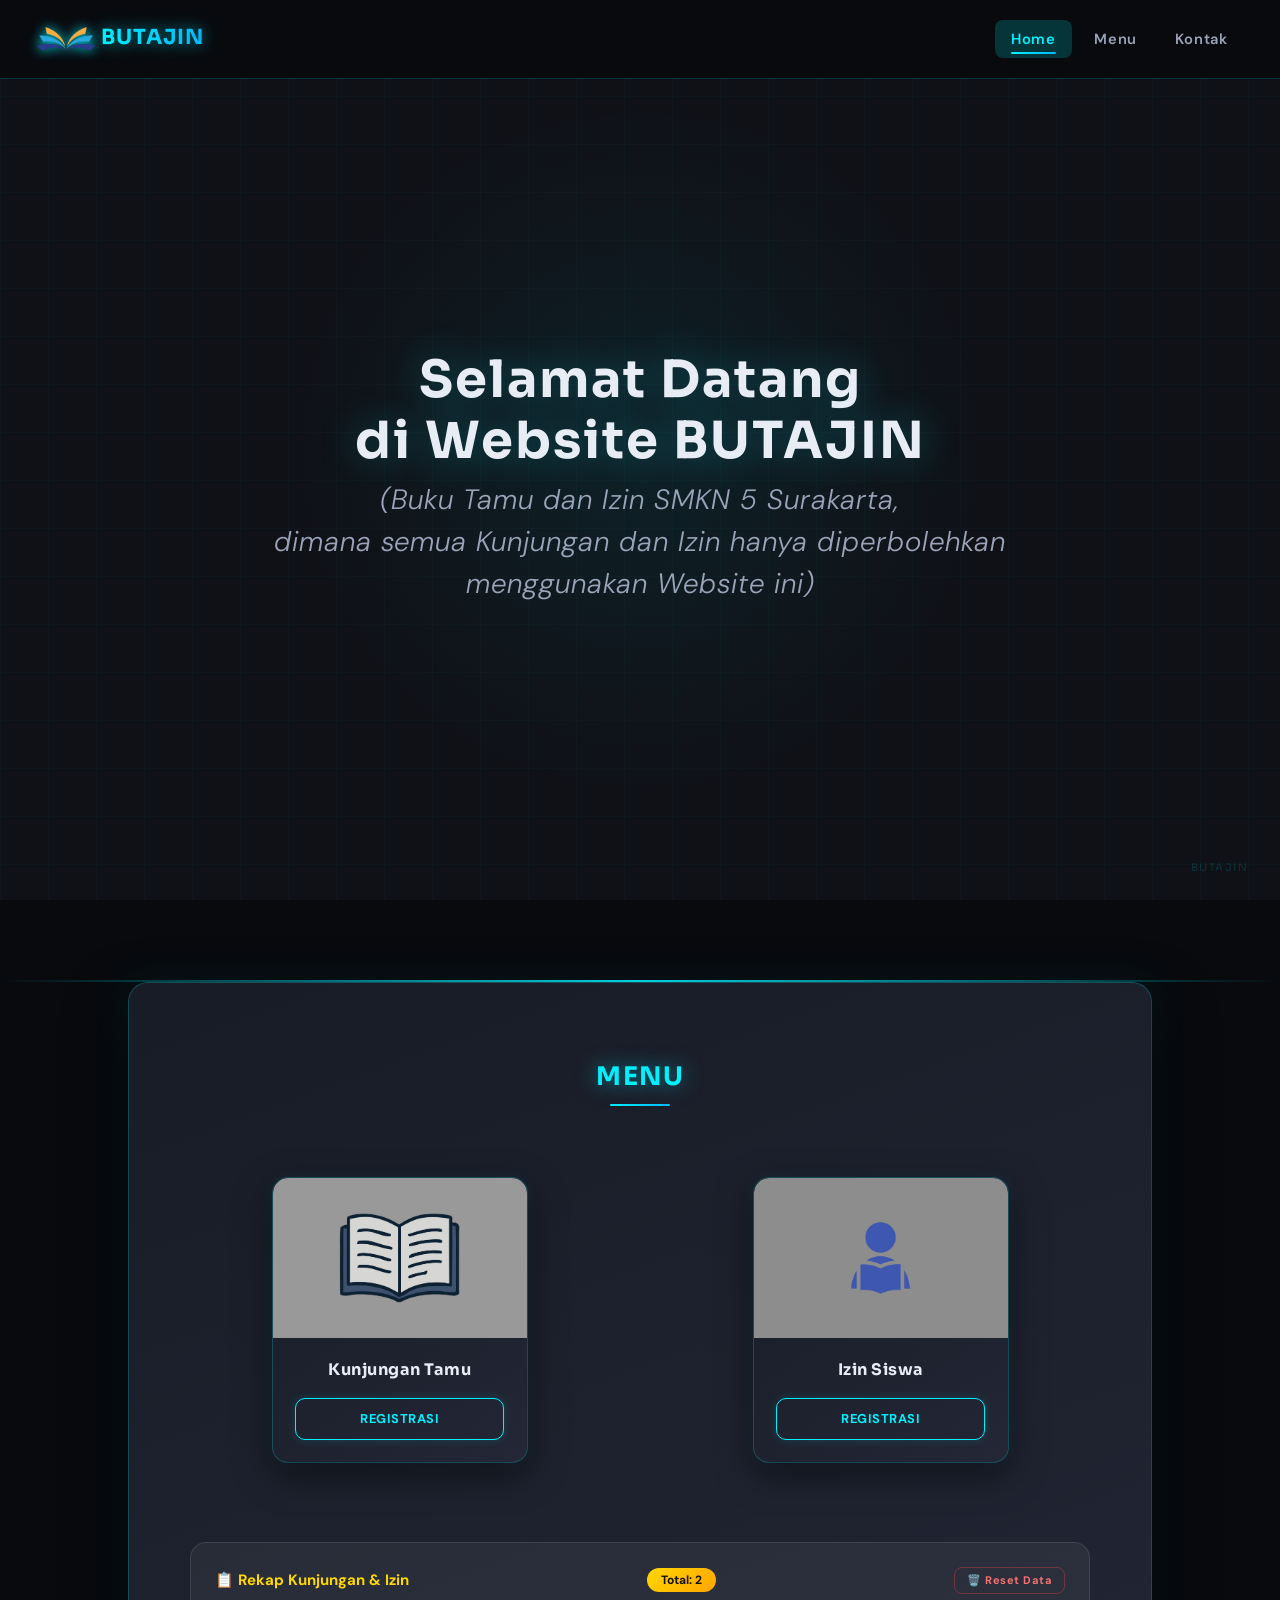
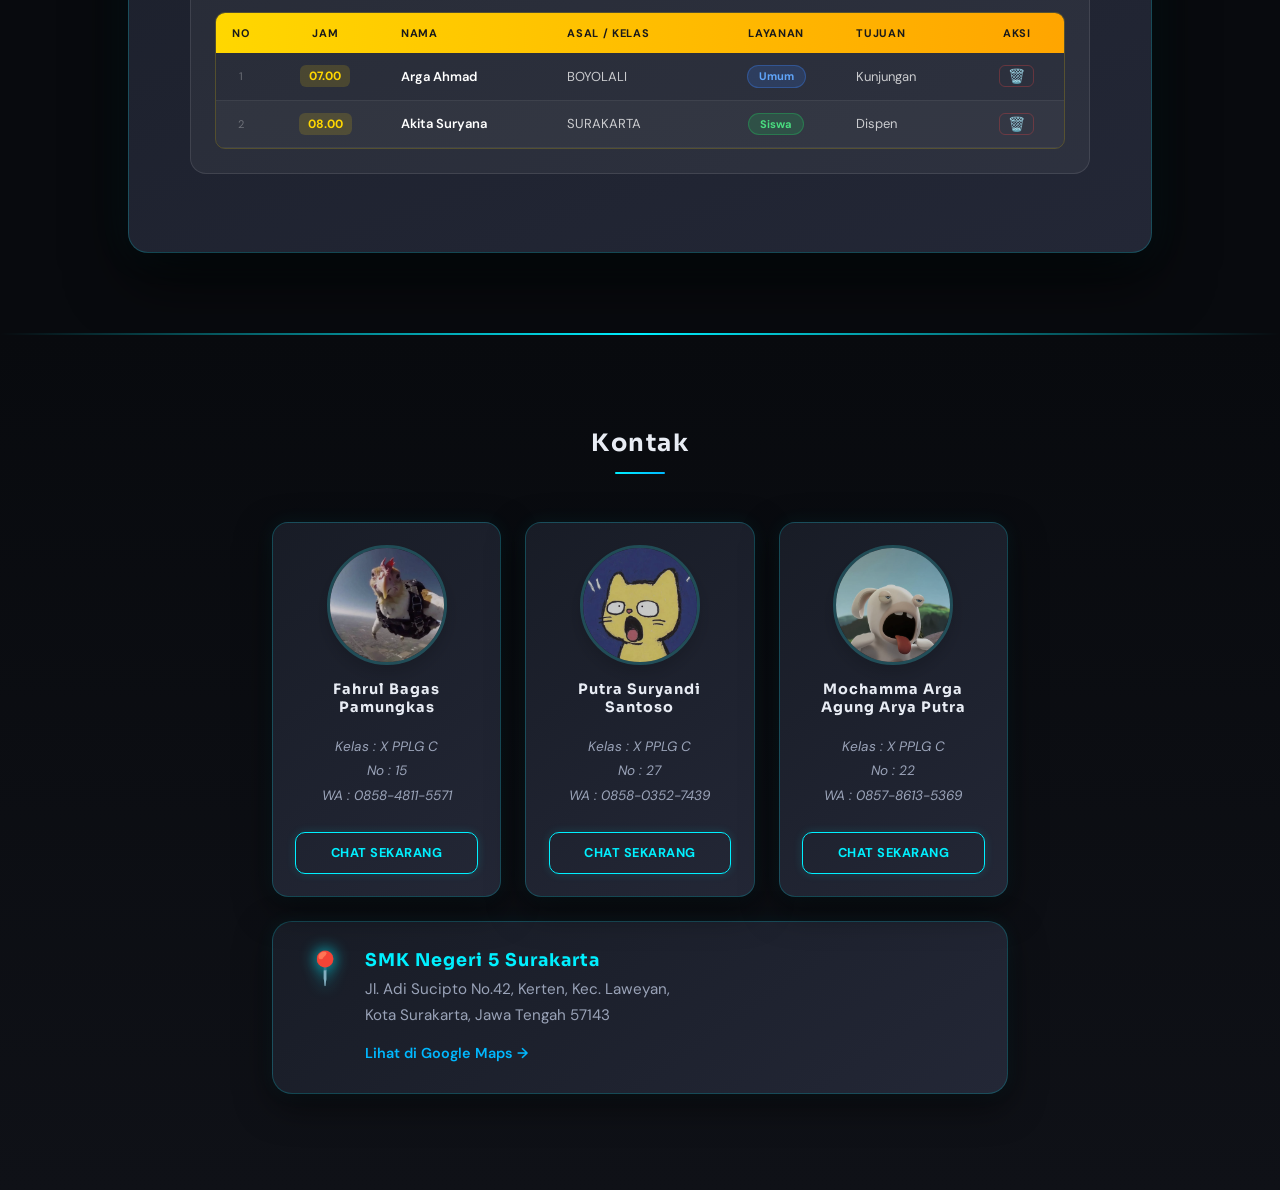
==== index.html @ 4cf8e79f "Rename butajin1.html to index.html" ====
<!DOCTYPE html>
<html lang="en">
<head>
    <meta charset="UTF-8">
    <meta name="viewport" content="width=device-width, initial-scale=1.0">
    <link href="https://cdn.jsdelivr.net/npm/bootstrap@5.3.8/dist/css/bootstrap.min.css"
    rel="stylesheet"
    integrity="sha384-..." crossorigin="anonymous">
    <link rel="stylesheet" href="style-core.css">
    <link rel="stylesheet" href="style-components.css">
    <link rel="Icon" href="logo.png">
    <title>Butajin</title>
</head>
<body>
    <nav class="navbar navbar-expand-lg">
        <div class="container-fluid">
            <div class="navbar-brand">
                <img src="logo.png" alt="Logo" width="60" class="d-inline-block align-text-center">
                <span class="fw-bold text-light">BUTAJIN</span>
            </div>
            <button class="navbar-toggler" type="button" data-bs-toggle="collapse"
                data-bs-target="#navbarNavAltMarkup"
                aria-controls="navbarNavAltMarkup"
                aria-expanded="false"
                aria-label="Toggle navigation">
              <span class="navbar-toggler-icon"></span>
            </button>
           <div class="collapse navbar-collapse" id="navbarNavAltMarkup">
             <div class="navbar-nav ms-auto text">
               <a class="nav-link text-light active" href="#home">Home</a>
               <a class="nav-link text-light" href="#menu">Menu</a>
               <a class="nav-link text-light" href="#kontak">Kontak</a>
             </div>
           </div>
        </div>
    </nav>

    <main class="container-fluid min-vh-100 d-flex align-items-center justify-content-center" id="home">
    <div class="row">
        <div class="col-md-12 text-center p-5 px-4 text-body-emphasis stroke fs-3">
        <h3 class="display-4 fw-bold text-dark">Selamat Datang <br>di Website BUTAJIN</h3>
        <p class="text-black-50">(Buku Tamu dan Izin SMKN 5 Surakarta, <br> dimana semua Kunjungan dan Izin hanya diperbolehkan <br> menggunakan Website ini)</p>
        </div>
     </div>
    </main>

    <etalase id="menu">
  <div style="background: linear-gradient(to right, #0F0F0F, #3A3A3A); width: 80%; margin: auto; padding: 30px; border-radius: 10px;">
    <div class="container py-5">
      <h1 class="text-center text-light">Menu</h1>
      <div class="row row-cols-1 row-cols-md-2 g-4 py-5">

        <div class="col">
          <div class="card h-80 mx-auto" style="width: 18rem; margin-top: 30px; margin: 15px;">
            <img src="buku.jpeg" class="card-img-top">
            <div class="card-body d-flex flex-column">
              <h5 class="card-title text-center">Kunjungan Tamu</h5>
              <button type="button" class="btn btn-primary" data-bs-toggle="modal" data-bs-target="#modalTamu">
                Registrasi
              </button>
            </div>
          </div>
        </div>

        <div class="col">
          <div class="card h-80 mx-auto" style="width: 18rem; margin-top: 30px; margin: 15px;">
            <img src="siswa.jpeg" class="card-img-top">
            <div class="card-body d-flex flex-column">
              <h5 class="card-title text-center">Izin Siswa</h5>
              <button type="button" class="btn btn-primary" data-bs-toggle="modal" data-bs-target="#modalSiswa">
                Registrasi
              </button>
            </div>
          </div>
        </div>
      </div>

      <div class="col-12">
  <div class="d-flex justify-content-center">
    <div class="tabel-wrapper w-100">

      <div class="tabel-header-bar">
        <p class="tabel-title">📋 Rekap Kunjungan & Izin</p>
        <span class="tabel-badge">Total: <span id="totalCount">0</span></span>
        <button onclick="resetSemuaData()" class="btn-reset-data">🗑️ Reset Data</button>
      </div>

    <div class="tabel-scroll">
      <table id="guestTable">
        <thead>
          <tr>
            <th style="text-align:center; width:42px;">No</th>
            <th style="text-align:center;">Jam</th>
            <th style="text-align:left;">Nama</th>
            <th style="text-align:left;">Asal / Kelas</th>
            <th style="text-align:center;">Layanan</th>
            <th style="text-align:left;">Tujuan</th>
            <th style="text-align:center;">Aksi</th>
          </tr>
        </thead>
        <tbody></tbody>
      </table>
    </div>

  </div>
</div>
      </div>
    </div>
  </div>
</etalase>

<contact>
  <div class="container-fluid py-5">
    <div class="container py-5">
      <div class="row justify-content-center">
        <div class="col-lg-10 col-xl-8">
          <h1 class="text-center text-dark mb-5" id="kontak">Kontak</h1>

          <!-- Card kontak anggota -->
          <div class="row row-cols-1 row-cols-md-3 g-4 justify-content-center">

            <div class="col col-lg-4 col-md-4 col-sm-6">
              <div class="card h-100 shadow-lg border-0 mx-auto" style="max-width: 350px;">
                <div class="card-body d-flex flex-column p-4 text-center">
                  <div class="position-relative mx-auto mb-3">
                    <img src="bagas.jpeg" class="rounded-circle mx-auto d-block shadow" style="width: 120px; height: 120px; object-fit: cover; border: 4px solid #fff;">
                  </div>
                  <h5 class="card-title mb-3 fw-bold text-dark">Fahrul Bagas Pamungkas</h5>
                  <p class="card-text text-muted small mb-4">
                    <cite>Kelas : X PPLG C<br>No : 15<br>WA : 0858-4811-5571</cite>
                  </p>
                  <a href="https://wa.me/6285848115571" class="btn btn-primary w-100 mt-auto fw-bold py-3 shadow-sm">Chat Sekarang</a>
                </div>
              </div>
            </div>

            <div class="col col-lg-4 col-md-4 col-sm-6">
              <div class="card h-100 shadow-lg border-0 mx-auto" style="max-width: 350px;">
                <div class="card-body d-flex flex-column p-4 text-center">
                  <div class="position-relative mx-auto mb-3">
                    <img src="putra.jpeg" class="rounded-circle mx-auto d-block shadow" style="width: 120px; height: 120px; object-fit: cover; border: 4px solid #fff;">
                  </div>
                  <h5 class="card-title mb-3 fw-bold text-dark">Putra Suryandi Santoso</h5>
                  <p class="card-text text-muted small mb-4">
                    <cite>Kelas : X PPLG C<br>No : 27<br>WA : 0858-0352-7439</cite>
                  </p>
                  <a href="https://wa.me/6285803527439" class="btn btn-primary w-100 mt-auto fw-bold py-3 shadow-sm">Chat Sekarang</a>
                </div>
              </div>
            </div>

            <div class="col col-lg-4 col-md-4 col-sm-6">
              <div class="card h-100 shadow-lg border-0 mx-auto" style="max-width: 350px;">
                <div class="card-body d-flex flex-column p-4 text-center">
                  <div class="position-relative mx-auto mb-3">
                    <img src="arga.jpeg" class="rounded-circle mx-auto d-block shadow" style="width: 120px; height: 120px; object-fit: cover; border: 4px solid #fff;">
                  </div>
                  <h5 class="card-title mb-3 fw-bold text-dark">Mochamma Arga Agung Arya Putra</h5>
                  <p class="card-text text-muted small mb-4">
                    <cite>Kelas : X PPLG C<br>No : 22<br>WA : 0857-8613-5369</cite>
                  </p>
                  <a href="https://wa.me/6285786135369" class="btn btn-primary w-100 mt-auto fw-bold py-3 shadow-sm">Chat Sekarang</a>
                </div>
              </div>
            </div>
          </div>
         
            <div class="col-12 mt-4">
              <div class="alamat-wrapper">
                <div class="alamat-icon">📍</div>
                <div>
                  <h5 class="alamat-title">SMK Negeri 5 Surakarta</h5>
                  <p class="alamat-text">
                    Jl. Adi Sucipto No.42, Kerten, Kec. Laweyan,<br>
                    Kota Surakarta, Jawa Tengah 57143
                  </p>
                  <a href="https://maps.google.com/?q=SMKN+5+Surakarta" target="_blank" class="alamat-link">
                    Lihat di Google Maps →
                  </a>
                </div>
              </div>
            </div>
          </div>
          
        </div>
      </div>
    </div>
  </div>
</contact>

<modal>
<div class="modal fade" id="modalTamu" tabindex="-1" aria-labelledby="modalTamuLabel" aria-hidden="true">
  <div class="modal-dialog modal-lg">
    <div class="modal-content">
      <div class="modal-header">
        <h1 class="modal-title fs-5" id="modalTamuLabel">Form Kunjungan Umum</h1>
        <button type="button" class="btn-close" data-bs-dismiss="modal" aria-label="Close"></button>
      </div>
      <form id="formTamu" class="guest-form" data-kategori="Umum">
        <div class="modal-body">
          <div class="mb-3">
            <label for="jamTamu" class="form-label">Jam</label>
            <input type="time" class="form-control jam" id="jamTamu" name="jam" placeholder="Masukkan jam" required>
          </div>
          <div class="mb-3">
            <label for="namaTamu" class="form-label">Nama</label>
            <input type="text" class="form-control nama" id="namaTamu" name="nama" placeholder="Masukkan nama" required>
          </div>
          <div class="mb-3">
            <label for="asalTamu" class="form-label">Asal</label>
            <input type="text" class="form-control asal" id="asalTamu" name="asal" placeholder="Masukkan asal" required>
          </div>
          <div class="mb-3">
            <label for="tujuanTamu" class="form-label">Tujuan</label>
            <input type="text" class="form-control tujuan" id="tujuanTamu" name="tujuan" placeholder="Masukkan tujuan" required>
          </div>
        </div>
        <div class="modal-footer">
          <button type="submit" class="btn btn-primary">Kirim</button>
        </div>
      </form>
    </div>
  </div>
</div>

<div class="modal fade" id="modalSiswa" tabindex="-1" aria-labelledby="modalSiswaLabel" aria-hidden="true">
  <div class="modal-dialog modal-lg">
    <div class="modal-content">
      <div class="modal-header">
        <h1 class="modal-title fs-5" id="modalSiswaLabel">Form Izin Siswa</h1>
        <button type="button" class="btn-close" data-bs-dismiss="modal" aria-label="Close"></button>
      </div>
      <form id="formSiswa" class="guest-form" data-kategori="Siswa">
        <div class="modal-body">
          <div class="mb-3">
            <label for="jamSiswa" class="form-label">Jam</label>
            <input type="time" class="form-control jam" id="jamSiswa" name="jam" placeholder="Masukkan jam" required>
          </div>
          <div class="mb-3">
            <label for="namaSiswa" class="form-label">Nama</label>
            <input type="text" class="form-control nama" id="namaSiswa" name="nama" placeholder="Masukkan nama" required>
          </div>
          <div class="mb-3">
            <label for="asalSiswa" class="form-label">Kelas</label>
            <input type="text" class="form-control asal" id="asalSiswa" name="asal" placeholder="Masukkan kelas" required>
          </div>
          <div class="mb-3">
            <label for="tujuanSiswa" class="form-label">Tujuan</label>
            <input type="text" class="form-control tujuan" id="tujuanSiswa" name="tujuan" placeholder="Masukkan tujuan" required>
          </div>
        </div>
        <div class="modal-footer">
          <button type="submit" class="btn btn-primary">Kirim</button>
        </div>
      </form>
    </div>
  </div>
</div>
</modal>

<script src="https://cdn.jsdelivr.net/npm/bootstrap@5.3.8/dist/js/bootstrap.bundle.min.js"></script>
<script src="index.js"></script>
</body>
</html>
---- style-core.css ----
@import url('https://fonts.googleapis.com/css2?family=DM+Sans:ital,opsz,wght@0,9..40,300;0,9..40,400;0,9..40,600;0,9..40,700;1,9..40,300&family=Sora:wght@300;400;600;700&display=swap');

:root {
  --cyan:       #00f0ff;
  --cyan-dim:   #00b8ff;
  --cyan-glow:  rgba(0, 240, 255, 0.18);
  --dark-0:     #080a0e;
  --dark-1:     #0f1117;
  --dark-2:     #181c26;
  --dark-3:     #232736;
  --dark-4:     #2e3347;
  --slate:      #3a4055;
  --text-bright:#e8ecf4;
  --text-mid:   #9aa3b8;
  --text-dim:   #5a6278;
  --border:     rgba(0, 240, 255, 0.2);
  --shadow-lg:  0 25px 60px rgba(0,0,0,0.7), 0 0 40px rgba(0,240,255,0.08);
}

*, *::before, *::after { box-sizing: border-box; margin: 0; padding: 0; }

html { scroll-behavior: smooth; }

body {
  font-family: 'DM Sans', sans-serif;
  background-color: var(--dark-1);
  color: var(--text-bright);
  overflow-x: hidden;
  background-image:
    linear-gradient(rgba(0,240,255,0.025) 1px, transparent 1px),
    linear-gradient(90deg, rgba(0,240,255,0.025) 1px, transparent 1px);
  background-size: 48px 48px;
}

::-webkit-scrollbar { width: 6px; }
::-webkit-scrollbar-track { background: var(--dark-0); }
::-webkit-scrollbar-thumb { background: linear-gradient(var(--cyan), var(--cyan-dim)); border-radius: 3px; }

.navbar {
  background: rgba(8, 10, 14, 0.85);
  backdrop-filter: blur(18px);
  -webkit-backdrop-filter: blur(18px);
  border-bottom: 1px solid var(--border);
  position: fixed;
  top: 0;
  width: 100%;
  z-index: 999;
  padding: 0.6rem 1.5rem;
  transition: background 0.3s;
}

.navbar-brand span {
  font-family: 'Sora', sans-serif;
  font-size: 1.3rem;
  font-weight: 900;
  letter-spacing: 1px;
  background: linear-gradient(90deg, var(--cyan), var(--cyan-dim));
  -webkit-background-clip: text;
  -webkit-text-fill-color: transparent;
  background-clip: text;
  text-shadow: none;
  filter: drop-shadow(0 0 8px rgba(0,240,255,0.6));
}

.navbar-brand img {
  filter: drop-shadow(0 0 6px var(--cyan));
  transition: transform 0.3s;
}
.navbar-brand img:hover { transform: rotate(8deg) scale(1.1); }

.navbar-toggler {
  border: 1px solid var(--border) !important;
  border-radius: 8px !important;
}
.navbar-toggler-icon {
  filter: invert(1) brightness(0.9) sepia(1) hue-rotate(150deg);
}

.navbar-nav { display: flex; gap: 6px; }

.navbar-nav .nav-link {
  font-family: 'DM Sans', sans-serif;
  font-weight: 600;
  font-size: 0.92rem;
  letter-spacing: 0.8px;
  color: var(--text-mid) !important;
  padding: 8px 16px !important;
  border-radius: 8px;
  position: relative;
  transition: color 0.3s, background 0.3s;
}

.navbar-nav .nav-link::before {
  content: '';
  position: absolute;
  inset: 0;
  border-radius: 8px;
  background: var(--cyan-glow);
  opacity: 0;
  transition: opacity 0.3s;
}

.navbar-nav .nav-link:hover,
.navbar-nav .nav-link.active {
  color: var(--cyan) !important;
}
.navbar-nav .nav-link:hover::before,
.navbar-nav .nav-link.active::before { opacity: 1; }

.navbar-nav .nav-link::after {
  content: '';
  position: absolute;
  left: 16px; right: 16px; bottom: 4px;
  height: 2px;
  background: linear-gradient(90deg, var(--cyan), var(--cyan-dim));
  border-radius: 2px;
  transform: scaleX(0);
  transform-origin: left;
  transition: transform 0.3s ease;
}
.navbar-nav .nav-link:hover::after,
.navbar-nav .nav-link.active::after { transform: scaleX(1); }

#home {
  min-height: 100vh;
  display: flex;
  align-items: center;
  justify-content: center;
  position: relative;
  overflow: hidden;
  padding-top: 70px;
}

#home::before {
  content: '';
  position: absolute;
  width: 700px; height: 700px;
  border-radius: 50%;
  background: radial-gradient(circle, rgba(0,240,255,0.07) 0%, transparent 70%);
  top: 50%; left: 50%;
  transform: translate(-50%, -50%);
  animation: pulse-glow 4s ease-in-out infinite;
  pointer-events: none;
}

@keyframes pulse-glow {
  0%, 100% { transform: translate(-50%, -50%) scale(1); opacity: 1; }
  50%       { transform: translate(-50%, -50%) scale(1.15); opacity: 0.6; }
}

#home .display-4 {
  font-family: 'Sora', sans-serif;
  font-weight: 900;
  font-size: clamp(2rem, 5vw, 3.2rem);
  line-height: 1.2;
  letter-spacing: 2px;
  color: var(--text-bright) !important;
  text-shadow: 0 0 40px rgba(0,240,255,0.3);
  animation: fade-up 0.9s ease both;
}

#home p {
  font-family: 'DM Sans', sans-serif;
  font-style: italic;
  font-weight: 300;
  letter-spacing: 1px;
  color: var(--text-mid) !important;
  animation: fade-up 0.9s 0.2s ease both;
}

@keyframes fade-up {
  from { opacity: 0; transform: translateY(28px); }
  to   { opacity: 1; transform: translateY(0); }
}

#home::after {
  content: 'BUTAJIN';
  position: absolute;
  bottom: 24px; right: 32px;
  font-family: 'Sora', sans-serif;
  font-size: 0.65rem;
  letter-spacing: 1.5px;
  color: rgba(0,240,255,0.15);
  pointer-events: none;
}

@media (max-width: 991px) {
  .navbar-collapse {
    background: var(--dark-0);
    margin: 10px -15px 0 -15px;
    padding: 20px;
    border-bottom: 1px solid var(--border);
  }
  
  .navbar-nav {
    gap: 10px;
  }
}
---- style-components.css ----
etalase {
  display: block;
  padding: 80px 0;
  background: var(--dark-0);
  position: relative;
}

etalase::before {
  content: '';
  display: block;
  height: 2px;
  background: linear-gradient(90deg, transparent, var(--cyan), transparent);
  margin-bottom: 0;
}

etalase > div {
  background: linear-gradient(160deg, var(--dark-2), var(--dark-3)) !important;
  border: 1px solid var(--border);
  border-radius: 20px !important;
  box-shadow: var(--shadow-lg) !important;
}

etalase h1.text-center {
  font-family: 'Sora', sans-serif;
  font-weight: 700;
  font-size: 1.6rem;
  letter-spacing: 1.5px;
  text-transform: uppercase;
  color: var(--cyan) !important;
  text-shadow: 0 0 20px rgba(0,240,255,0.5);
  position: relative;
  padding-bottom: 14px;
}
etalase h1.text-center::after {
  content: '';
  position: absolute;
  left: 50%; transform: translateX(-50%);
  bottom: 0;
  width: 60px; height: 2px;
  background: linear-gradient(90deg, var(--cyan), var(--cyan-dim));
  border-radius: 2px;
}

.card {
  border: 1px solid var(--border) !important;
  border-radius: 16px !important;
  background: linear-gradient(145deg, var(--dark-2), var(--dark-3)) !important;
  box-shadow: 0 12px 35px rgba(0,0,0,0.5), 0 0 18px rgba(0,240,255,0.07) !important;
  transition: transform 0.35s ease, box-shadow 0.35s ease !important;
  overflow: hidden !important;
  width: 16rem !important;
  position: relative;
}

.card::before {
  content: '';
  position: absolute;
  inset: 0;
  border-radius: 16px;
  background: linear-gradient(135deg, rgba(0,240,255,0.06) 0%, transparent 60%);
  opacity: 0;
  transition: opacity 0.35s;
  pointer-events: none;
}

.card::after {
  content: '';
  position: absolute;
  top: 0; left: 0; right: 0;
  height: 3px;
  background: linear-gradient(90deg, var(--cyan), var(--cyan-dim));
  transform: scaleX(0);
  transition: transform 0.4s ease;
  border-radius: 16px 16px 0 0;
}

.card:hover {
  transform: translateY(-8px) !important;
  box-shadow: 0 24px 50px rgba(0,0,0,0.65), 0 0 30px rgba(0,240,255,0.18) !important;
}
.card:hover::before { opacity: 1; }
.card:hover::after  { transform: scaleX(1); }

.card-img-top {
  height: 160px !important;
  object-fit: cover !important;
  transition: transform 0.4s ease !important;
  border-radius: 15px 15px 0 0 !important;
  filter: brightness(0.85) saturate(0.7);
}
.card:hover .card-img-top {
  transform: scale(1.06) !important;
  filter: brightness(1) saturate(1);
}

.card-body { padding: 1.4rem !important; }

.card-title {
  font-family: 'Sora', sans-serif !important;
  font-size: 1rem !important;
  font-weight: 700 !important;
  letter-spacing: 0.5px !important;
  color: var(--text-bright) !important;
  text-shadow: none !important;
  margin-bottom: 1.2rem !important;
}

.card .btn-primary {
  background: transparent !important;
  border: 1.5px solid var(--cyan) !important;
  border-radius: 10px !important;
  color: var(--cyan) !important;
  font-family: 'DM Sans', sans-serif !important;
  font-weight: 700 !important;
  font-size: 0.8rem !important;
  letter-spacing: 0.5px !important;
  text-transform: uppercase !important;
  padding: 10px 20px !important;
  box-shadow: 0 0 10px rgba(0,240,255,0.15) !important;
  transition: all 0.3s ease !important;
  position: relative;
  overflow: hidden;
}

.card .btn-primary::before {
  content: '';
  position: absolute;
  inset: 0;
  background: linear-gradient(135deg, var(--cyan), var(--cyan-dim));
  opacity: 0;
  transition: opacity 0.3s;
}
.card .btn-primary span { position: relative; z-index: 1; }

.card .btn-primary:hover {
  color: var(--dark-0) !important;
  box-shadow: 0 0 22px rgba(0,240,255,0.45) !important;
  transform: translateY(-2px);
}
.card .btn-primary:hover::before { opacity: 1; }

.modal-content {
  background: linear-gradient(145deg, var(--dark-2), var(--dark-3)) !important;
  border: 1px solid rgba(0,240,255,0.35) !important;
  border-radius: 18px !important;
  box-shadow: 0 30px 80px rgba(0,0,0,0.85), 0 0 40px rgba(0,240,255,0.12) !important;
}

.modal-header {
  border-bottom: 1px solid var(--border) !important;
  padding: 1.4rem 1.8rem !important;
}

.modal-title {
  font-family: 'Sora', sans-serif !important;
  font-size: 1rem !important;
  font-weight: 700 !important;
  letter-spacing: 3px !important;
  color: var(--cyan) !important;
  text-shadow: 0 0 12px rgba(0,240,255,0.4) !important;
}

.btn-close {
  filter: invert(1) sepia(1) saturate(2) hue-rotate(160deg) !important;
  opacity: 0.7 !important;
  transition: opacity 0.2s, transform 0.2s !important;
}
.btn-close:hover { opacity: 1 !important; transform: rotate(90deg) !important; }

.modal-body { padding: 1.8rem !important; }

.modal-footer {
  border-top: 1px solid var(--border) !important;
  padding: 1rem 1.8rem !important;
}

.modal-footer .btn-primary {
  background: linear-gradient(135deg, var(--cyan), var(--cyan-dim)) !important;
  border: none !important;
  border-radius: 10px !important;
  color: var(--dark-0) !important;
  font-family: 'DM Sans', sans-serif !important;
  font-weight: 800 !important;
  font-size: 0.85rem !important;
  letter-spacing: 2px !important;
  text-transform: uppercase !important;
  padding: 10px 28px !important;
  box-shadow: 0 6px 20px rgba(0,240,255,0.35) !important;
  transition: all 0.3s ease !important;
}

.modal-footer .btn-primary:hover {
  box-shadow: 0 10px 28px rgba(0,240,255,0.5) !important;
  transform: translateY(-2px);
}

.form-label {
  font-family: 'DM Sans', sans-serif !important;
  font-weight: 600 !important;
  font-size: 0.8rem !important;
  letter-spacing: 2px !important;
  text-transform: uppercase !important;
  color: var(--text-mid) !important;
  margin-bottom: 8px !important;
}

.form-control {
  background: rgba(8, 10, 14, 0.7) !important;
  border: 1.5px solid rgba(0,240,255,0.22) !important;
  border-radius: 10px !important;
  color: var(--text-bright) !important;
  font-family: 'DM Sans', sans-serif !important;
  font-size: 0.95rem !important;
  padding: 12px 16px !important;
  transition: all 0.3s ease !important;
}

.form-control::placeholder { color: var(--text-dim) !important; }
.form-control:focus {
  background: rgba(0,0,0,0.7) !important;
  border-color: var(--cyan) !important;
  box-shadow: 0 0 0 3px rgba(0,240,255,0.15) !important;
  outline: none !important;
}

.tabel-wrapper {
  background: rgba(255, 255, 255, 0.05);
  border-radius: 16px;
  padding: 24px;
  border: 1px solid rgba(255, 255, 255, 0.1);
  margin-top: 16px;
  margin-left: auto;
  margin-right: auto;
  max-width: 900px;
}

.tabel-header-bar {
  display: flex;
  align-items: center;
  justify-content: space-between;
  margin-bottom: 18px;
}

.tabel-title {
  color: #FFD700;
  font-weight: 700;
  font-size: 15px;
  margin: 0;
}

.tabel-badge {
  background: linear-gradient(135deg, #FFD700, #FFA500);
  color: #111;
  padding: 3px 14px;
  border-radius: 20px;
  font-size: 12px;
  font-weight: 700;
}

.tabel-scroll {
  border-radius: 10px;
  border: 1px solid rgba(255, 215, 0, 0.2);
  overflow: hidden;
}

#guestTable {
  width: 100%;
  border-collapse: collapse;
  font-size: 13px;
}

#guestTable thead tr {
  background: linear-gradient(90deg, #FFD700, #FFA500);
}

#guestTable thead th {
  padding: 12px 16px;
  color: #1a1a1a;
  font-weight: 700;
  text-transform: uppercase;
  font-size: 11px;
  letter-spacing: 0.7px;
}

#guestTable tbody tr {
  border-bottom: 1px solid rgba(255, 255, 255, 0.06);
  transition: background 0.15s;
}

#guestTable tbody tr:nth-child(even) {
  background: rgba(255, 255, 255, 0.03);
}

#guestTable tbody tr:hover {
  background: rgba(255, 215, 0, 0.07) !important;
}

#guestTable tbody td {
  padding: 12px 16px;
  vertical-align: middle;
  color: rgba(255, 255, 255, 0.75);
}

.td-no {
  color: rgba(255, 255, 255, 0.3) !important;
  font-size: 11px;
  text-align: center;
}

.td-jam {
  text-align: center;
}

.jam-pill {
  background: rgba(255, 215, 0, 0.15);
  color: #FFD700;
  padding: 2px 9px;
  border-radius: 6px;
  font-weight: 700;
  font-size: 12px;
  display: inline-block;
}

.td-nama {
  color: #fff !important;
  font-weight: 600;
}

.badge-layanan {
  padding: 2px 11px;
  border-radius: 20px;
  font-size: 11px;
  font-weight: 700;
  display: inline-block;
  white-space: nowrap;
}

.badge-umum {
  background: rgba(59, 130, 246, 0.18);
  color: #60a5fa;
  border: 0.5px solid rgba(59, 130, 246, 0.35);
}

.badge-siswa {
  background: rgba(34, 197, 94, 0.18);
  color: #4ade80;
  border: 0.5px solid rgba(34, 197, 94, 0.35);
}

.badge-other {
  background: rgba(168, 85, 247, 0.18);
  color: #c084fc;
  border: 0.5px solid rgba(168, 85, 247, 0.35);
}

/* ── Kontak ── */
contact {
  display: block;
  background: linear-gradient(180deg, var(--dark-0) 0%, var(--dark-1) 100%);
  position: relative;
  overflow: hidden;
}

contact::before {
  content: '';
  position: absolute;
  top: 0; left: 0; right: 0;
  height: 2px;
  background: linear-gradient(90deg, transparent, var(--cyan), transparent);
}

contact h1#kontak {
  font-family: 'Sora', sans-serif;
  font-weight: 700;
  font-size: 1.5rem;
  letter-spacing: 1.5px;
  color: var(--text-bright) !important;
  position: relative;
  padding-bottom: 16px;
}
contact h1#kontak::after {
  content: '';
  position: absolute;
  left: 50%; transform: translateX(-50%);
  bottom: 0;
  width: 50px; height: 2px;
  background: linear-gradient(90deg, var(--cyan), var(--cyan-dim));
  border-radius: 2px;
}

contact .card {
  width: 100% !important;
  max-width: 300px !important;
}

contact .card-title {
  font-size: 0.9rem !important;
  letter-spacing: 1px !important;
  color: var(--text-bright) !important;
}

contact .card-text {
  color: var(--text-mid) !important;
  font-size: 0.85rem !important;
  line-height: 1.8 !important;
}

contact .btn-primary {
  background: transparent !important;
  border: 1.5px solid rgba(0,240,255,0.4) !important;
  border-radius: 10px !important;
  color: var(--cyan) !important;
  font-family: 'DM Sans', sans-serif !important;
  font-weight: 700 !important;
  font-size: 0.8rem !important;
  letter-spacing: 2px !important;
  text-transform: uppercase !important;
  padding: 10px 16px !important;
  transition: all 0.3s !important;
}

contact .rounded-circle {
  border: 3px solid rgba(0,240,255,0.3) !important;
  filter: brightness(0.8) grayscale(0.3);
  transition: filter 0.3s, border-color 0.3s;
}
contact .card:hover .rounded-circle {
  filter: brightness(1) grayscale(0);
  border-color: var(--cyan) !important;
}

@media (max-width: 768px) {
  etalase, contact {
    padding: 40px 0 !important;
  }

  etalase > div {
    padding: 20px 15px !important;
    border-radius: 15px !important;
  }


  .card {
    width: 100% !important;
    max-width: 100% !important; 
    margin-bottom: 15px;
  }

  .tabel-scroll {
    overflow-x: auto; 
    -webkit-overflow-scrolling: touch;
    display: block;
    width: 100%;
  }

  #guestTable {
    min-width: 600px; 
  }

  .tabel-wrapper {
    padding: 15px;
  }

  .alamat-wrapper {
    flex-direction: column;
    text-align: center;
    align-items: center;
    gap: 15px;
    padding: 20px;
  }

  .alamat-icon {
    margin-top: 0;
    font-size: 2.5rem;
  }
}

@media (max-width: 480px) {
  #home .display-4 {
    font-size: 1.6rem !important;
  }
  
  .navbar-brand span {
    font-size: 0.9rem;
  }
}

.alamat-wrapper {
  display: flex;
  align-items: flex-start;
  gap: 20px;
  background: linear-gradient(145deg, var(--dark-2), var(--dark-3)) !important;
  border: 1px solid var(--border) !important;
  border-radius: 20px !important;
  padding: 28px 32px;
  box-shadow: 0 12px 35px rgba(0,0,0,0.5), 0 0 18px rgba(0,240,255,0.07) !important;
}

.alamat-icon {
  font-size: 2rem;
  line-height: 1;
  margin-top: 2px;
  filter: drop-shadow(0 0 8px var(--cyan));
}

.alamat-title {
  font-family: 'Sora', sans-serif;
  font-weight: 700;
  font-size: 1.1rem;
  letter-spacing: 1px;
  color: var(--cyan) !important; 
  margin-bottom: 6px;
}

.alamat-text {
  font-family: 'DM Sans', sans-serif;
  color: var(--text-mid) !important;
  font-size: 0.95rem;
  line-height: 1.7;
  margin-bottom: 12px;
}

.alamat-link {
  display: inline-block;
  color: var(--cyan-dim);
  font-weight: 600;
  font-size: 0.9rem;
  text-decoration: none;
  transition: all 0.3s;
}

.alamat-link:hover {
  color: var(--cyan);
  text-decoration: underline;
  text-shadow: 0 0 10px rgba(0,240,255,0.5);
}

.butajin-alert {
  position: fixed;
  top: 24px;
  right: 24px;
  z-index: 9999;
  display: flex;
  align-items: center;
  gap: 12px;
  min-width: 300px;
  max-width: 420px;
  padding: 16px 18px;
  border-radius: 14px;
  font-family: 'DM Sans', sans-serif;
  font-size: 15px;
  font-weight: 600;
  overflow: hidden;
  opacity: 0;
  transform: translateX(110%) scale(0.92);
  transition: opacity 0.45s cubic-bezier(.22,1,.36,1),
              transform 0.45s cubic-bezier(.22,1,.36,1);
}

.butajin-alert.butajin-alert-show {
  opacity: 1;
  transform: translateX(0) scale(1);
}

.butajin-alert.butajin-alert-hide {
  opacity: 0;
  transform: translateX(110%) scale(0.92);
}

.butajin-alert-success {
  background: linear-gradient(135deg, #05b86a, #059652);
  border: 2px solid #34d399;
  color: #ffffff;
  box-shadow: 0 8px 32px rgba(0,0,0,0.6), 0 0 30px rgba(5,184,106,0.5);
  text-shadow: 0 1px 3px rgba(0,0,0,0.3);
}

.butajin-alert-error {
  background: linear-gradient(135deg, #dc2626, #b91c1c);
  border: 2px solid #f87171;
  color: #ffffff;
  box-shadow: 0 8px 32px rgba(0,0,0,0.6), 0 0 30px rgba(220,38,38,0.5);
  text-shadow: 0 1px 3px rgba(0,0,0,0.3);
}

.butajin-alert-icon {
  font-size: 22px;
  flex-shrink: 0;
  animation: iconBounce 0.5s cubic-bezier(.36,.07,.19,.97) 0.3s both;
}

@keyframes iconBounce {
  0%   { transform: scale(0.5) rotate(-10deg); }
  60%  { transform: scale(1.25) rotate(5deg); }
  100% { transform: scale(1) rotate(0deg); }
}

.butajin-alert-message {
  flex: 1;
  line-height: 1.4;
  letter-spacing: 0.3px;
}

.butajin-alert-close {
  background: none;
  border: none;
  cursor: pointer;
  font-size: 14px;
  opacity: 0.5;
  padding: 2px 6px;
  border-radius: 6px;
  color: inherit;
  transition: opacity 0.2s, background 0.2s;
  flex-shrink: 0;
}
.butajin-alert-close:hover {
  opacity: 1;
  background: rgba(255,255,255,0.08);
}

.butajin-alert-progress {
  position: absolute;
  bottom: 0;
  left: 0;
  height: 3px;
  width: 100%;
  border-radius: 0 0 14px 14px;
  animation: progressShrink 3.5s linear forwards;
}

.butajin-alert-success .butajin-alert-progress {
  background: linear-gradient(90deg, var(--cyan), var(--cyan-dim));
  box-shadow: 0 0 8px rgba(0,240,255,0.6);
}

.butajin-alert-error .butajin-alert-progress {
  background: linear-gradient(90deg, #ef4444, #f87171);
  box-shadow: 0 0 8px rgba(239,68,68,0.6);
}

@keyframes progressShrink {
  from { width: 100%; }
  to   { width: 0%; }
}

@keyframes rowFadeIn {
  from {
    opacity: 0;
    transform: translateY(-8px);
    background-color: rgba(0, 240, 255, 0.06);
  }
  to {
    opacity: 1;
    transform: translateY(0);
    background-color: transparent;
  }
}

@media (max-width: 480px) {
  .butajin-alert {
    top: auto;
    bottom: 20px;
    right: 12px;
    left: 12px;
    min-width: unset;
    max-width: unset;
  }
}

.btn-hapus {
  background: none;
  border: 1px solid rgba(239, 68, 68, 0.3);
  border-radius: 6px;
  color: #f87171;
  font-size: 14px;
  padding: 3px 8px;
  cursor: pointer;
  transition: background 0.2s, border-color 0.2s, transform 0.15s;
  line-height: 1;
}

.btn-hapus:hover {
  background: rgba(239, 68, 68, 0.15);
  border-color: #f87171;
  transform: scale(1.15);
}

.btn-reset-data {
  background: none;
  border: 1px solid rgba(239, 68, 68, 0.35);
  border-radius: 8px;
  color: #f87171;
  font-size: 11px;
  font-weight: 700;
  letter-spacing: 0.5px;
  padding: 4px 12px;
  cursor: pointer;
  transition: background 0.2s, border-color 0.2s, color 0.2s;
}

.btn-reset-data:hover {
  background: rgba(239, 68, 68, 0.15);
  border-color: #f87171;
  color: #fff;
}

.storage-indicator {
  display: inline-flex;
  align-items: center;
  gap: 5px;
  font-size: 10px;
  color: var(--text-dim);
  letter-spacing: 0.5px;
}

.storage-dot {
  width: 6px;
  height: 6px;
  border-radius: 50%;
  background: #22c55e;
  box-shadow: 0 0 6px rgba(34, 197, 94, 0.7);
  animation: pulse-dot 2s ease-in-out infinite;
}

@keyframes pulse-dot {
  0%, 100% { opacity: 1; }
  50%       { opacity: 0.4; }
}
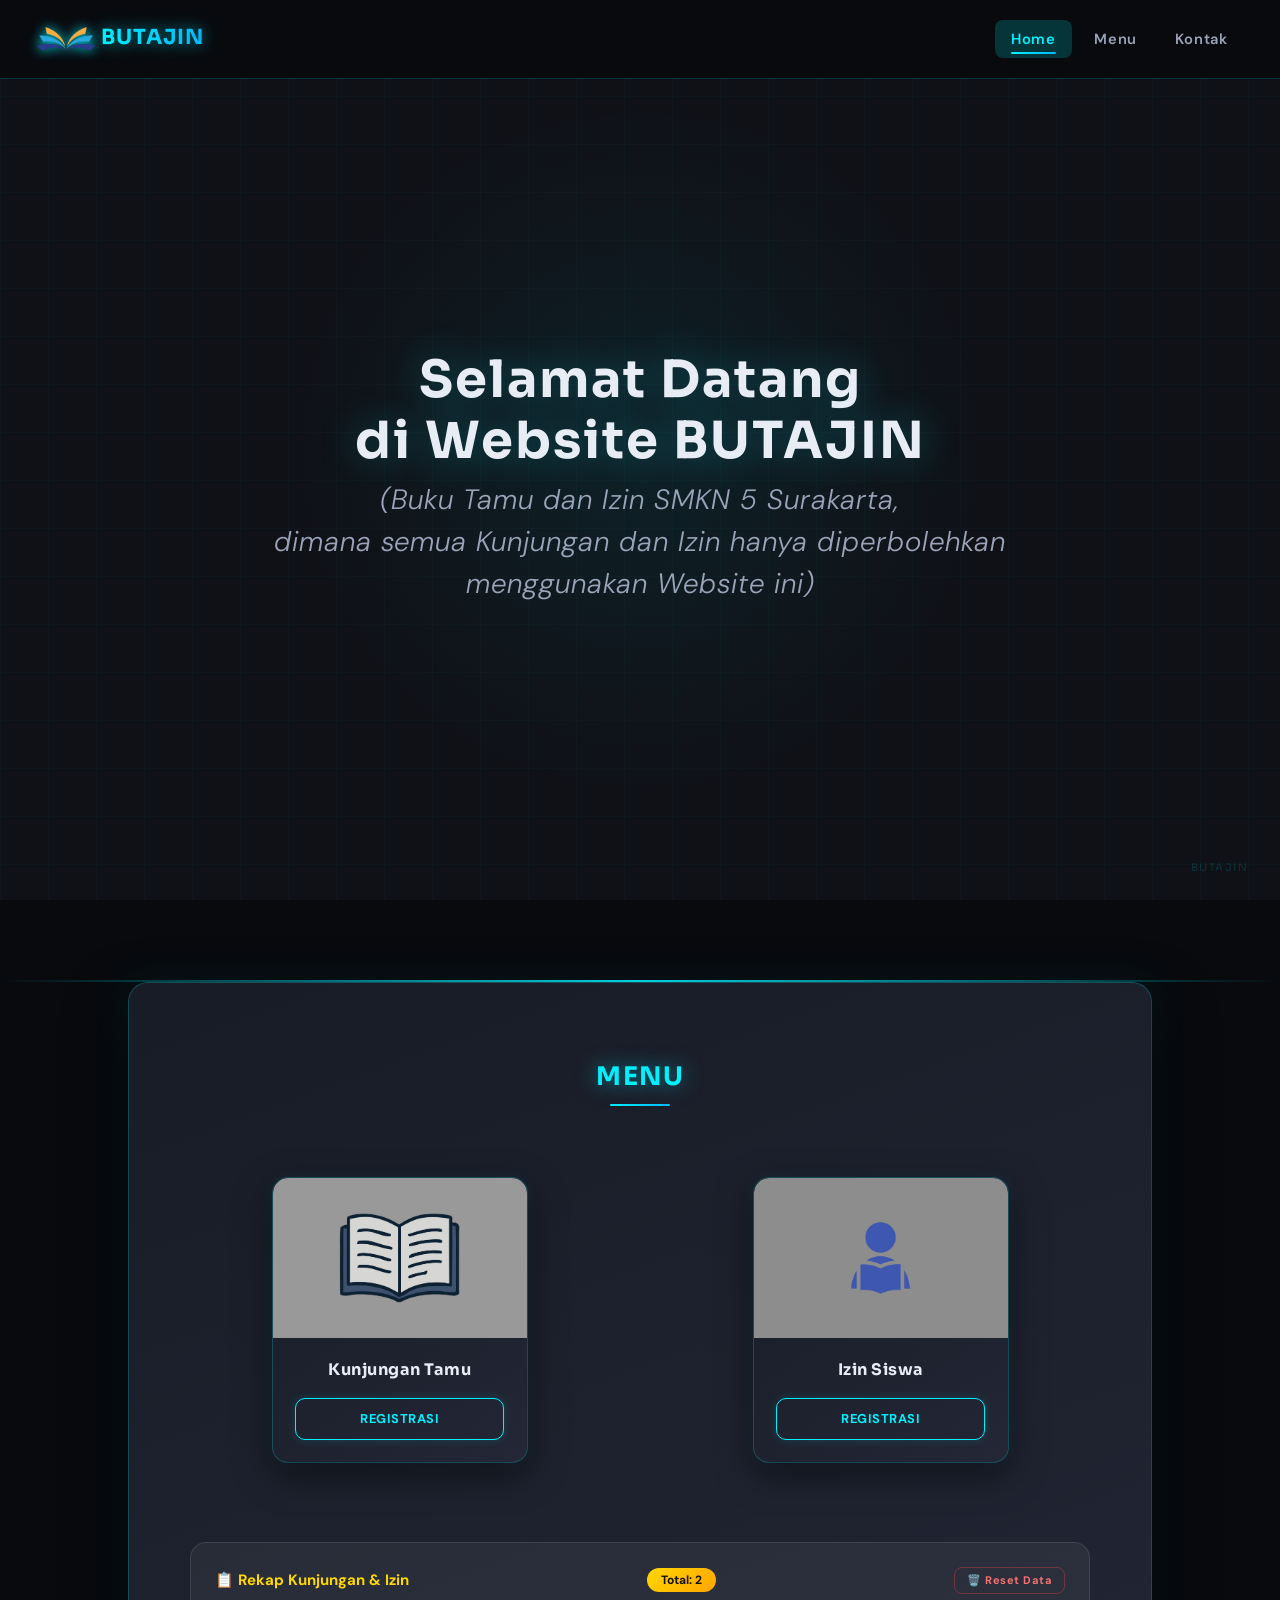
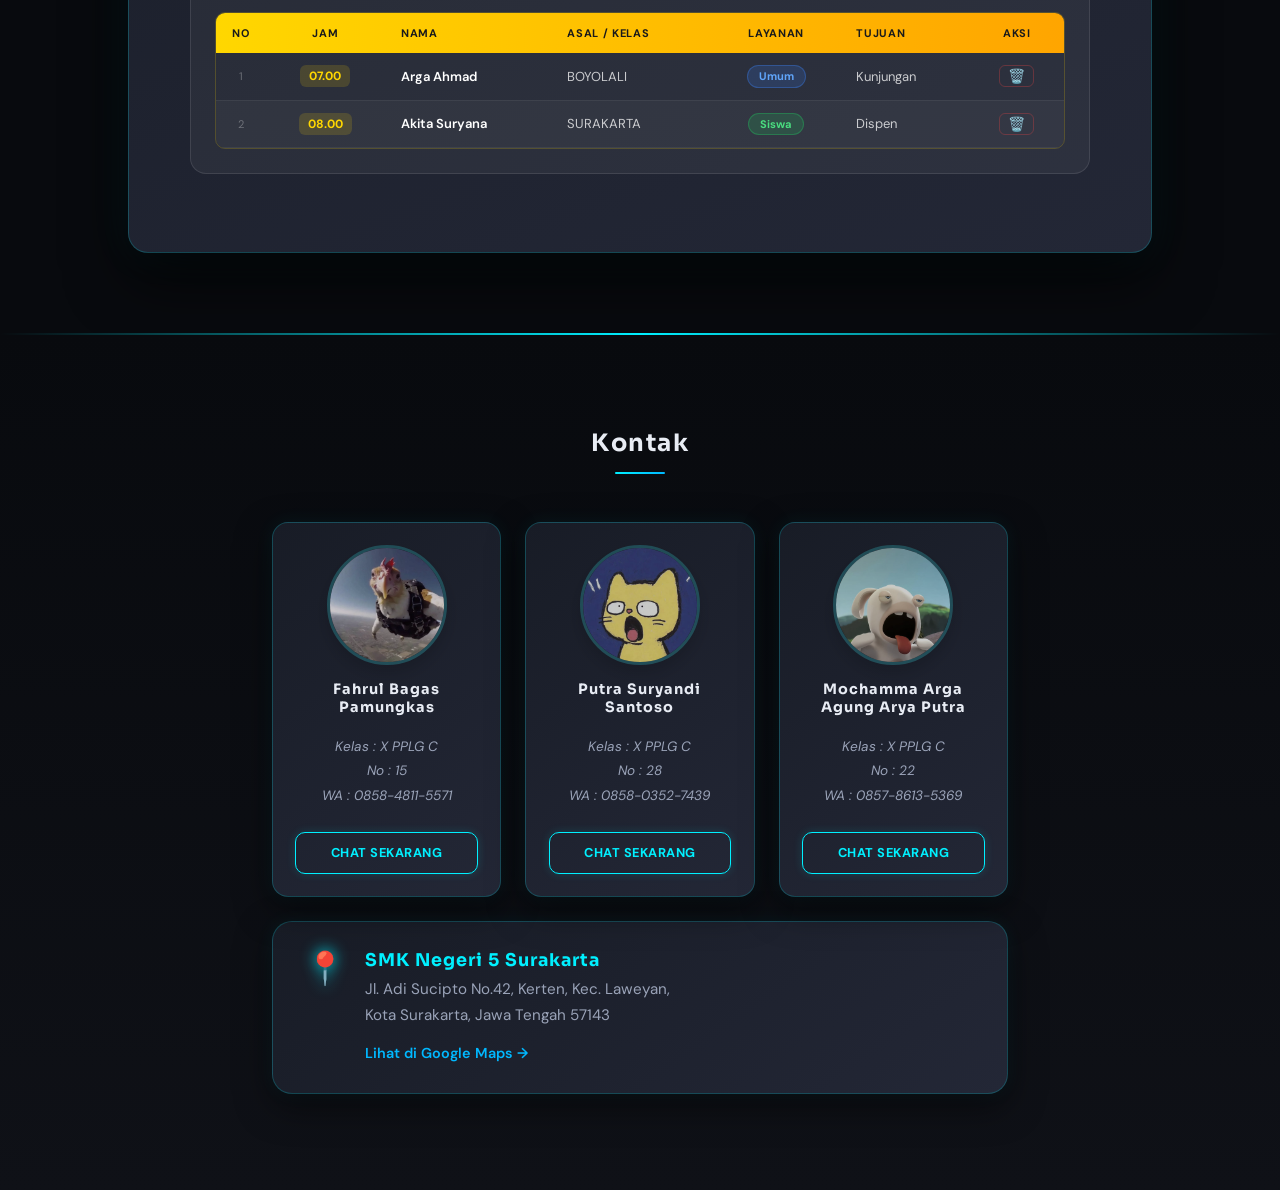
==== commit 016cc2ea: "Update index.html" ====
--- a/index.html
+++ b/index.html
@@ -142,7 +142,7 @@
                   </div>
                   <h5 class="card-title mb-3 fw-bold text-dark">Putra Suryandi Santoso</h5>
                   <p class="card-text text-muted small mb-4">
-                    <cite>Kelas : X PPLG C<br>No : 27<br>WA : 0858-0352-7439</cite>
+                    <cite>Kelas : X PPLG C<br>No : 28<br>WA : 0858-0352-7439</cite>
                   </p>
                   <a href="https://wa.me/6285803527439" class="btn btn-primary w-100 mt-auto fw-bold py-3 shadow-sm">Chat Sekarang</a>
                 </div>
